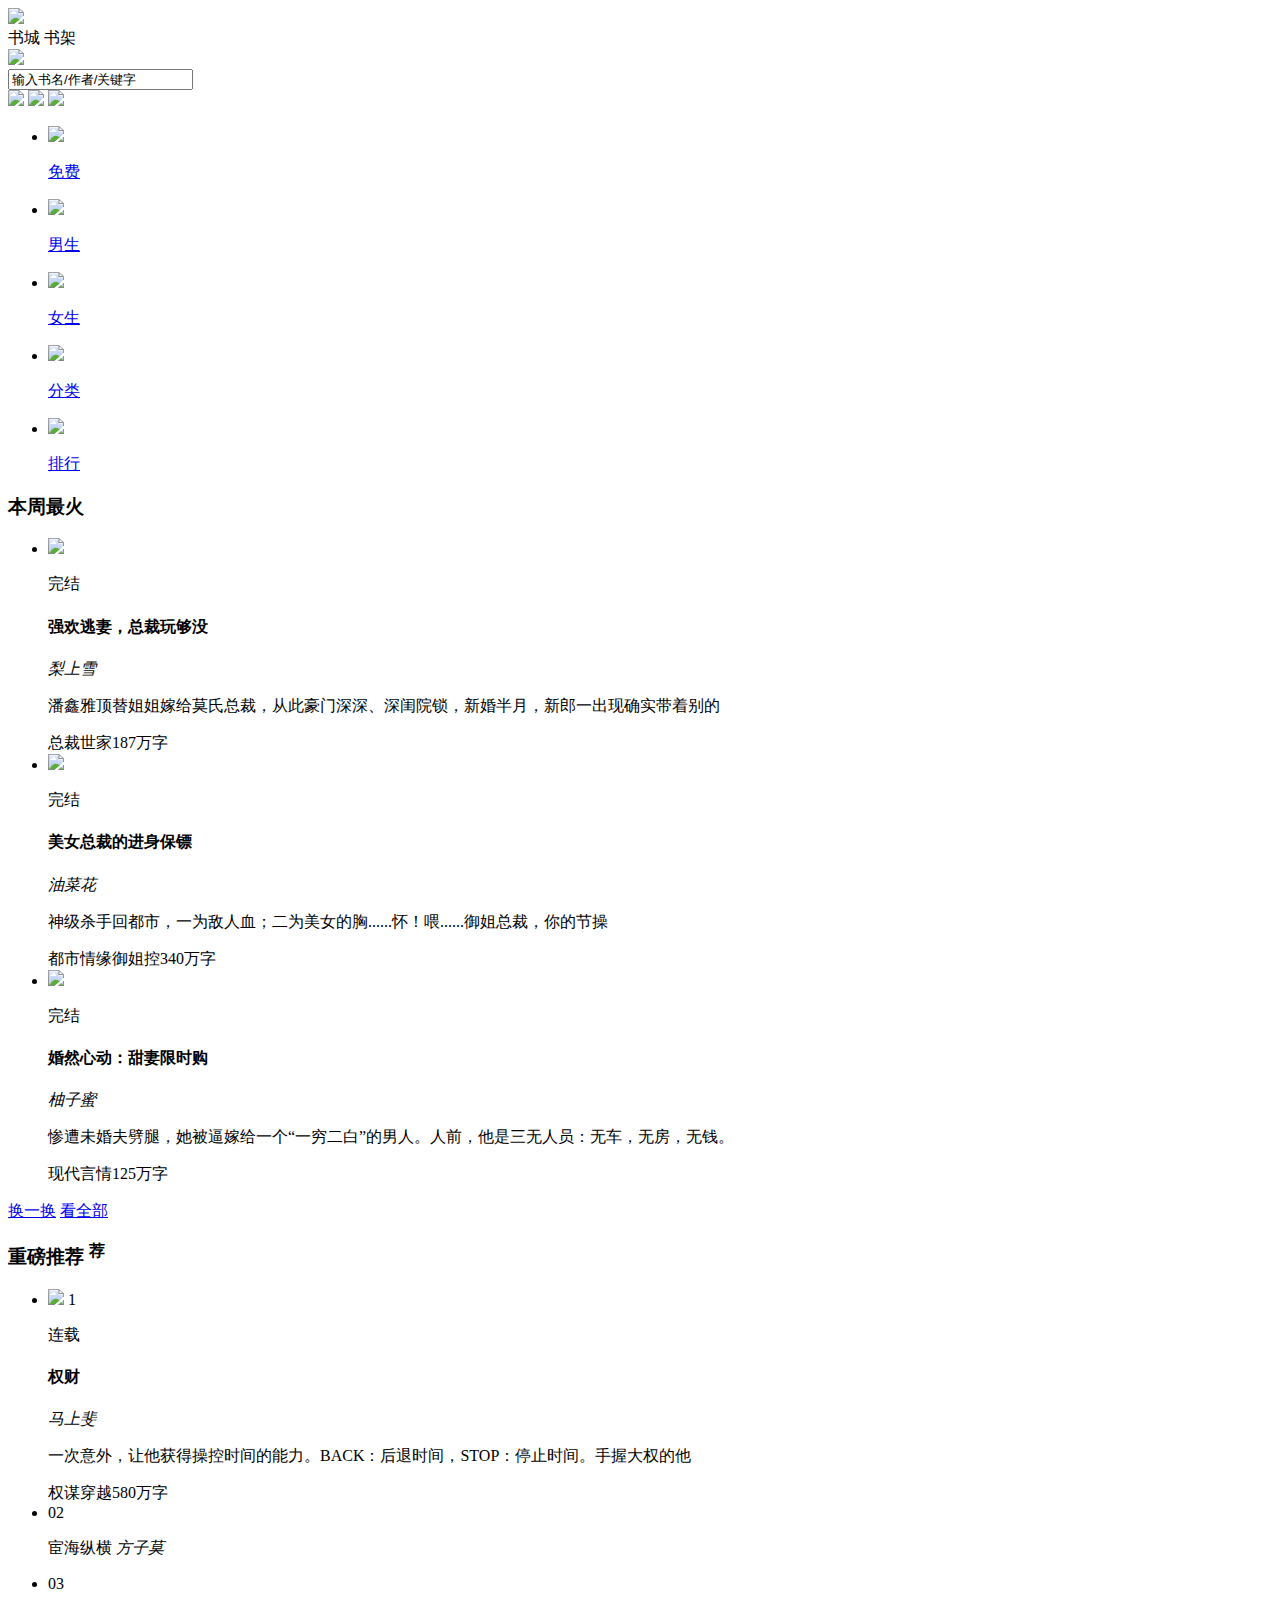
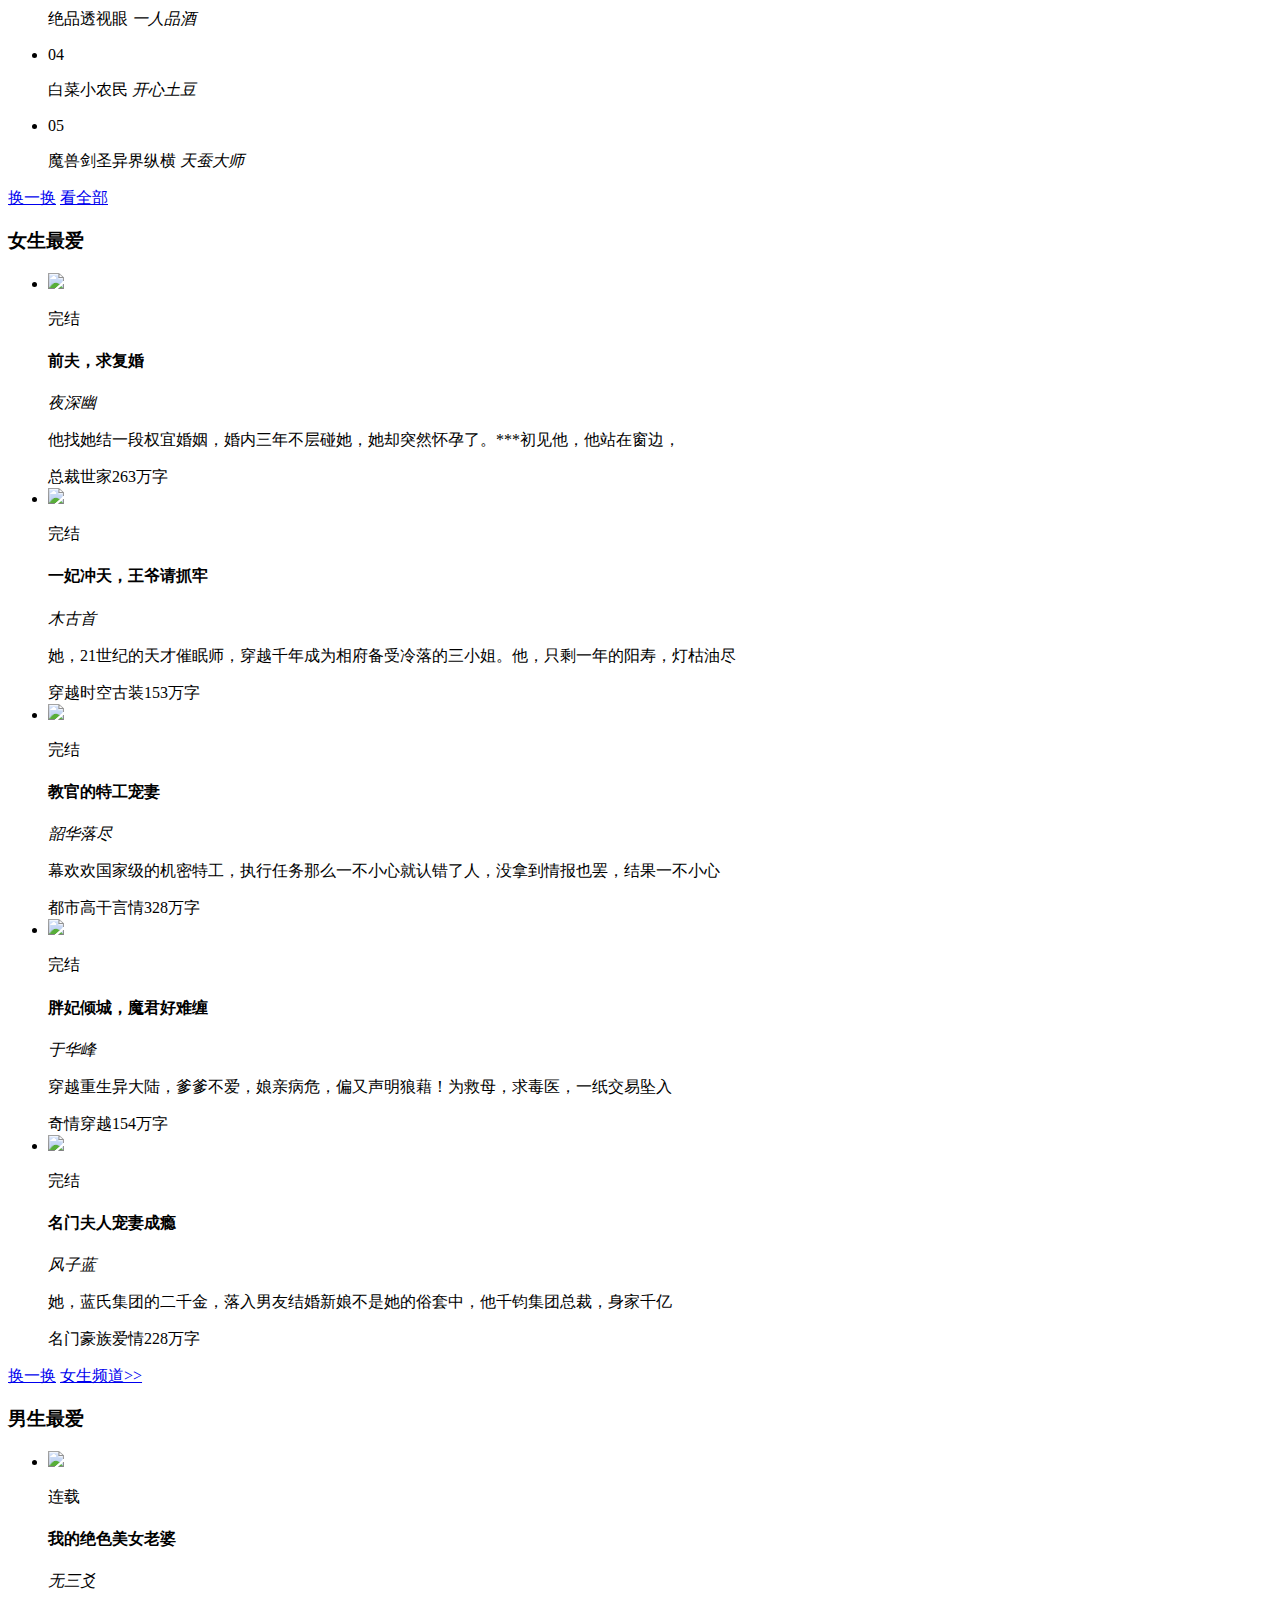
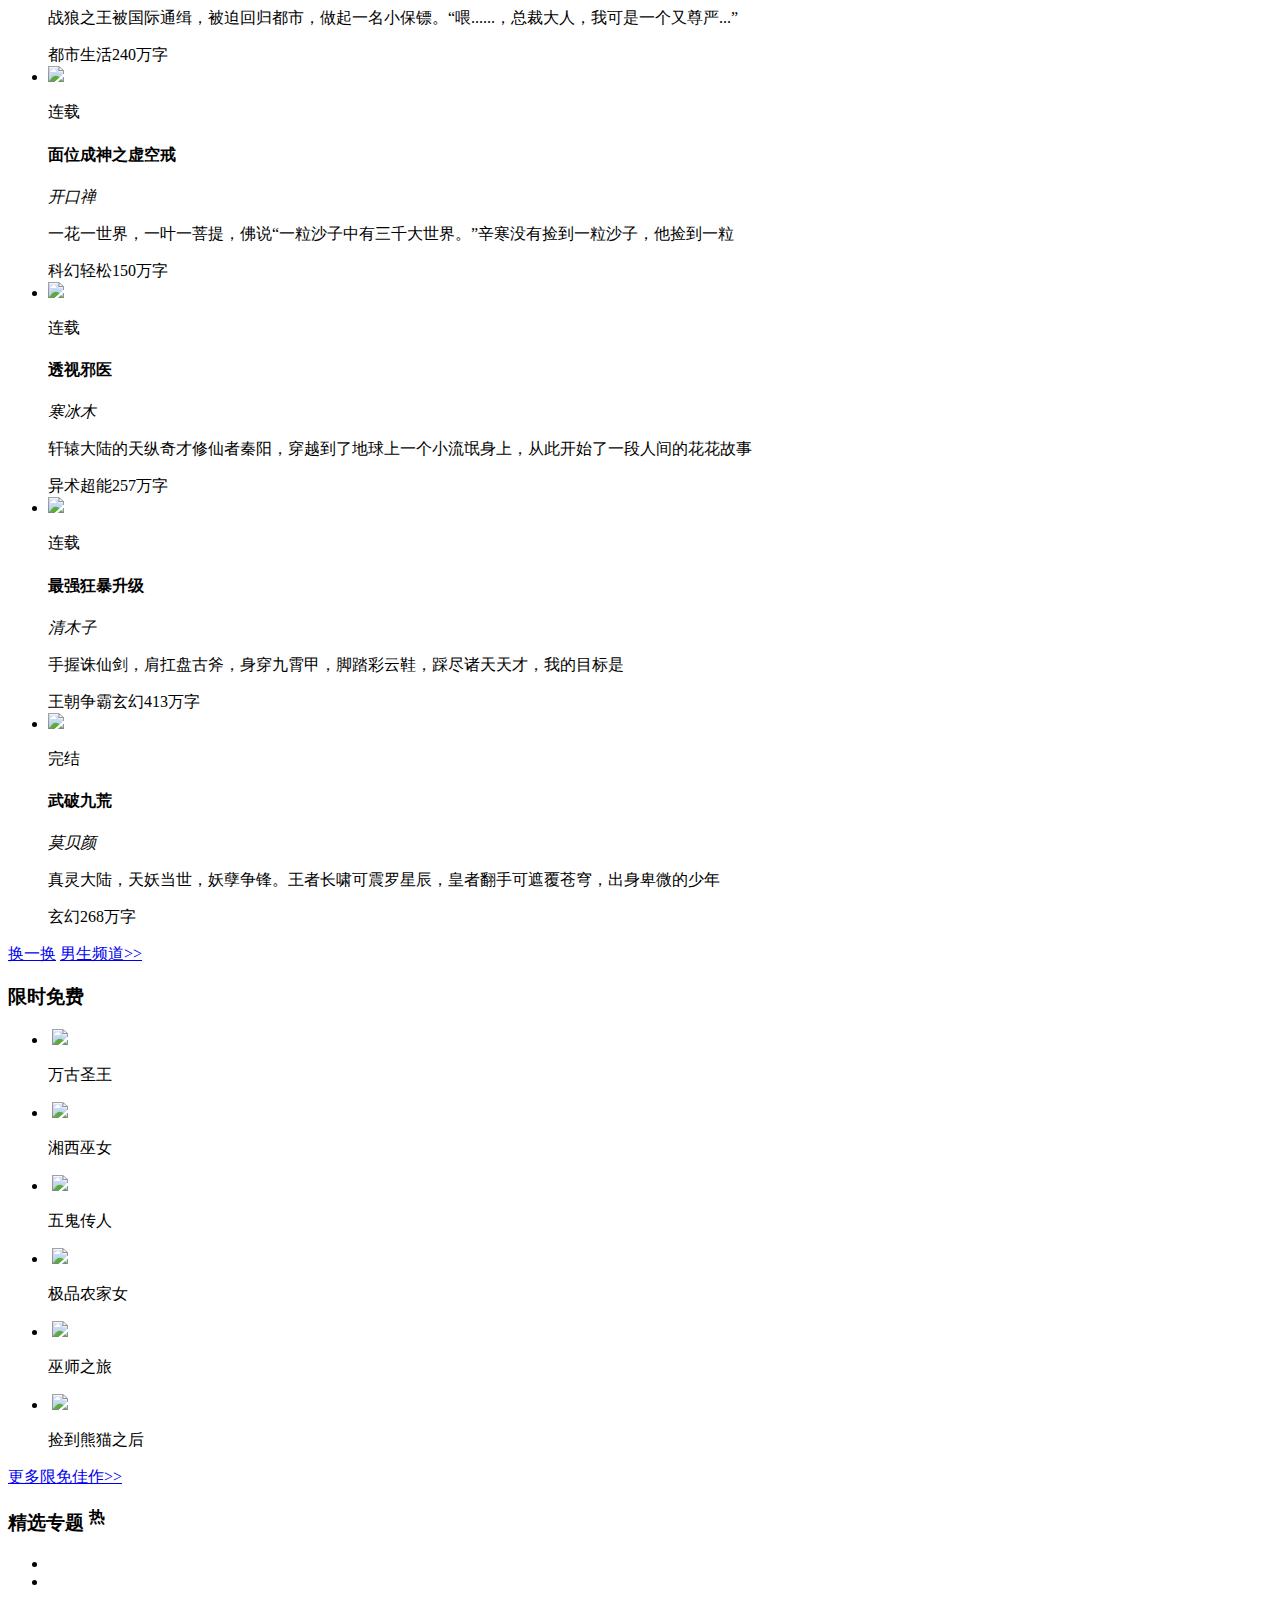
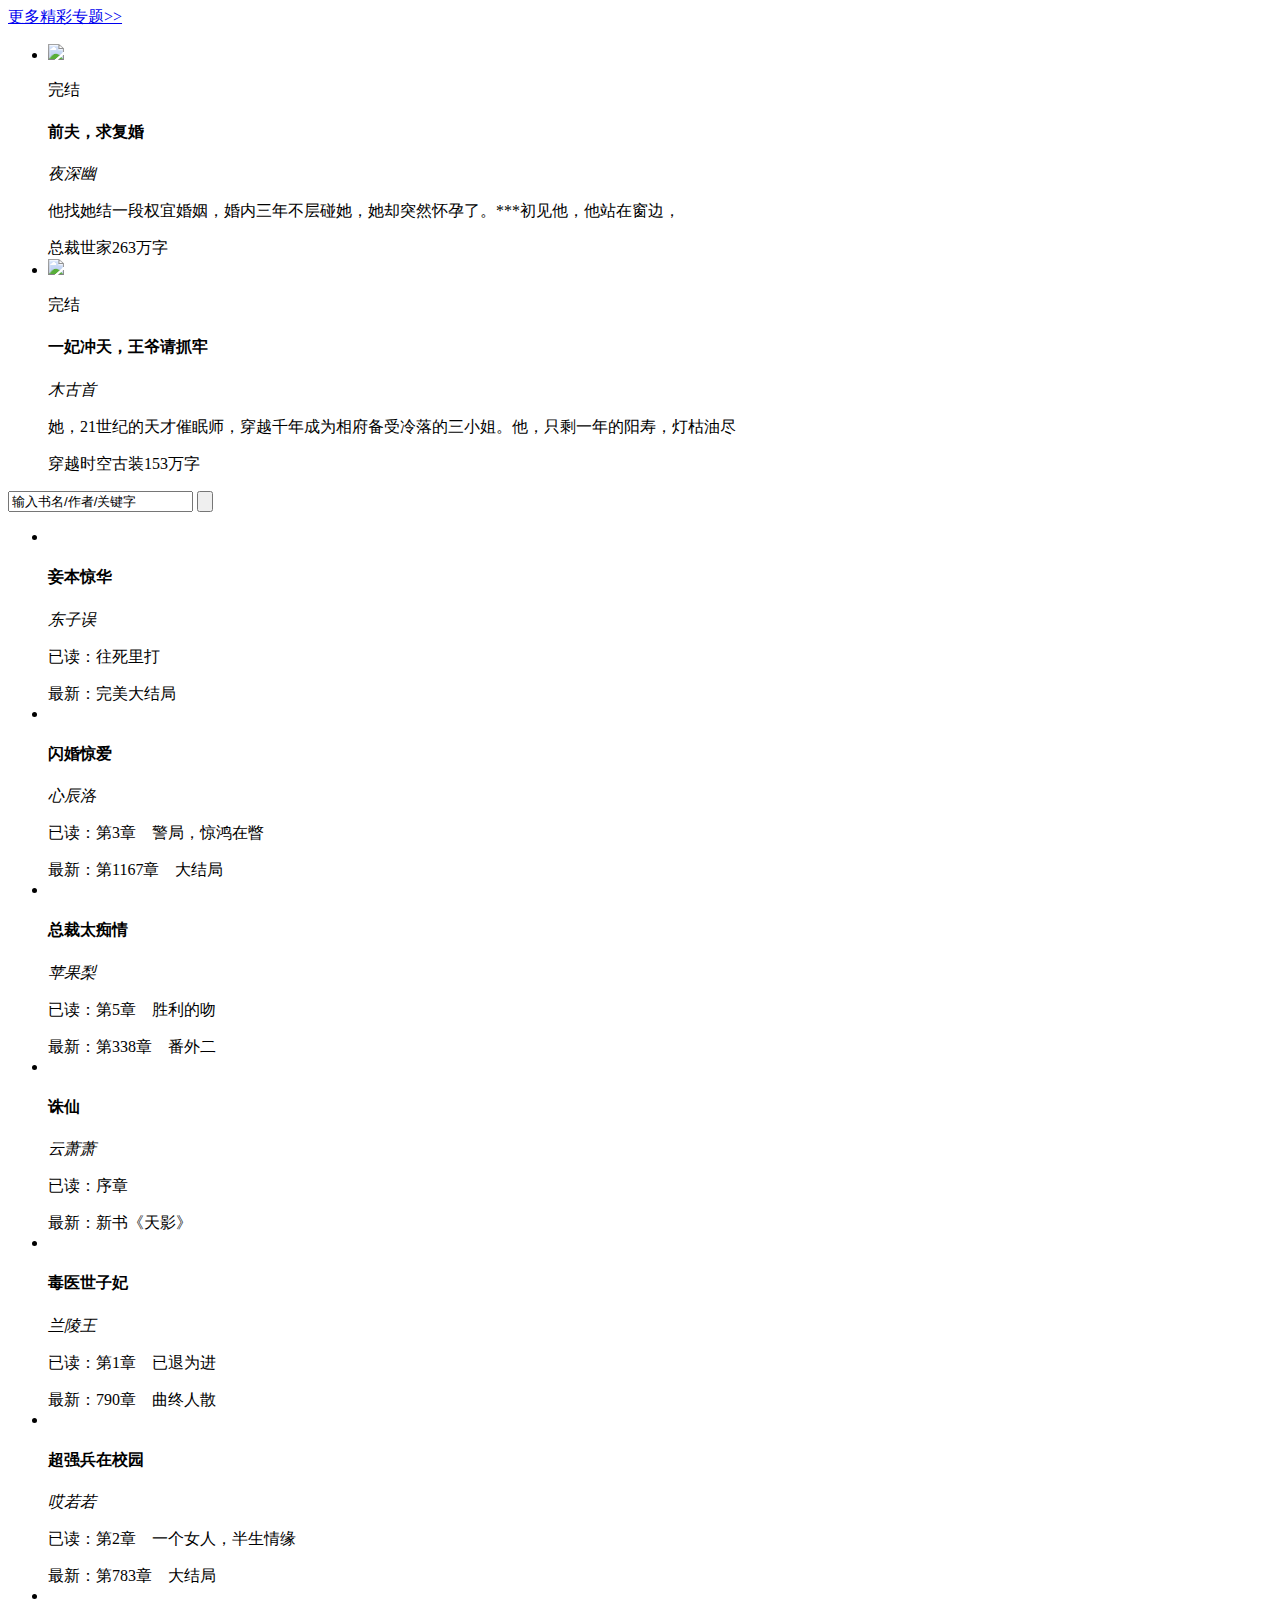
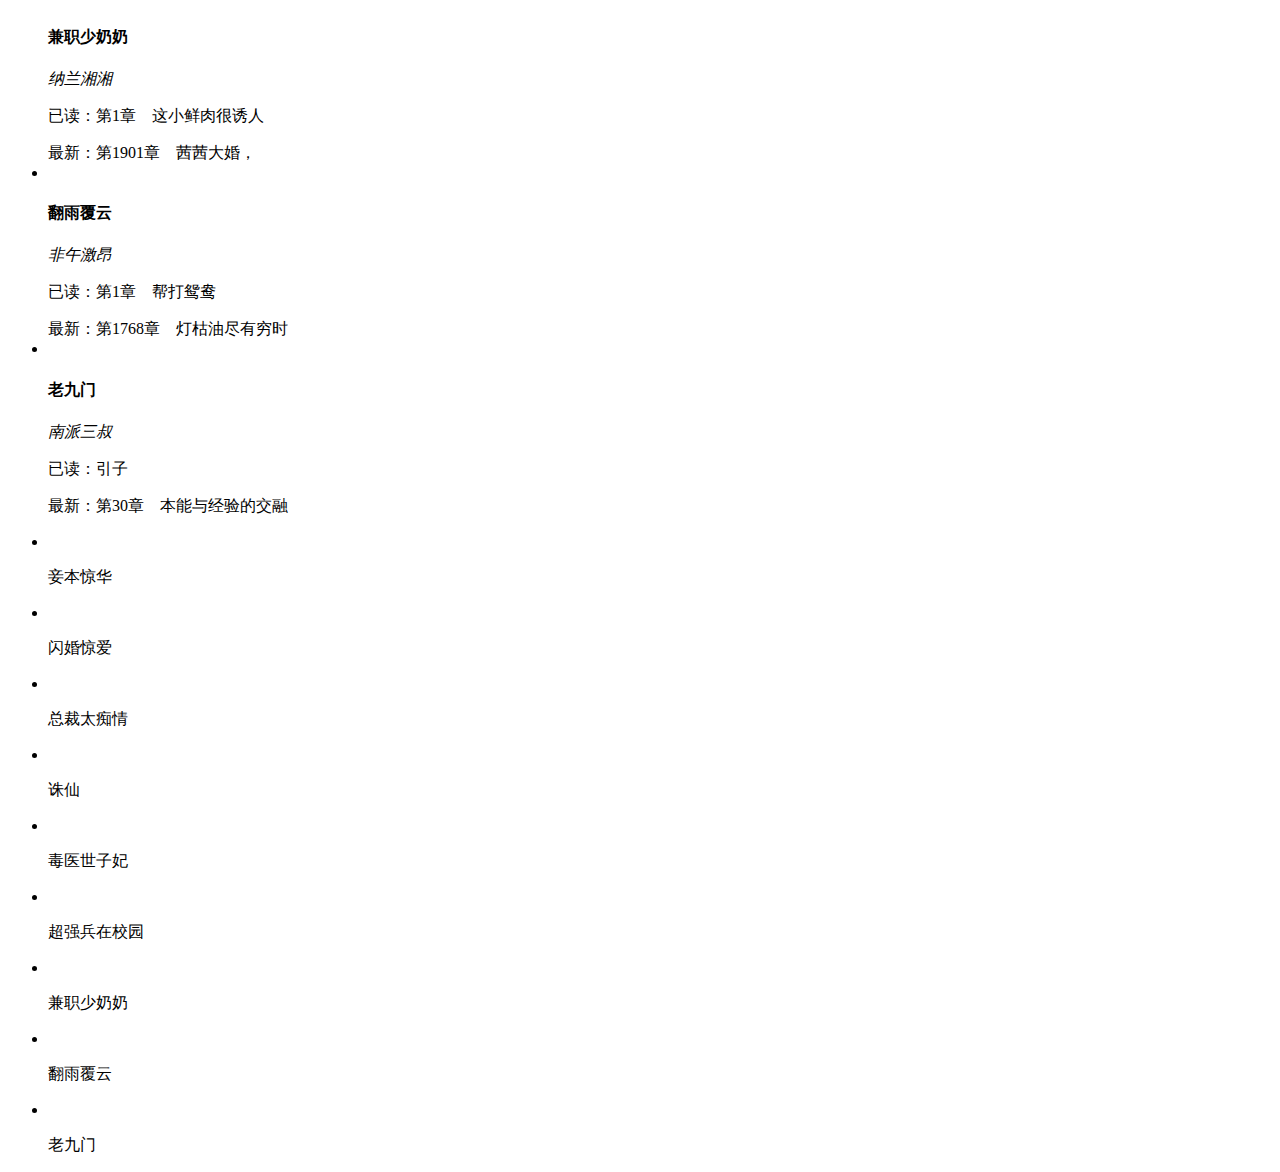
==== index.html @ 3637970f "Rename index to index.html" ====
<!DOCTYPE html>
<html>
<head>
    <meta charset="utf-8">
    <meta name="viewport" content="width=device-width,initial-scale=1,minimum-scale=1,maximum-scale=1,user-scalable=no" />
    <title>index</title>
    <link rel="stylesheet" type="text/css" href="css/mui.min.css" />
    <link rel="stylesheet" type="text/css" href="css/pulic.css" />
    <link rel="stylesheet" type="text/css" href="css/index.css"/>
    <script src="js/mui.min.js"></script>
    <script type="text/javascript"src="js/index.js" ></script>
    <script type="text/javascript" charset="utf-8">
      	mui.init();
    </script>
</head>
<body>
	<script>document.body.style.height=view().h+"px";</script>
	<div class="container">
		<div class="header clear">
			<div class="header-tags fl checkin">
				<span class="fl tf" ><img src="img/sign.png"/></span>
			</div>
			<div class="header-classify fl">
				<a class="active " id="bookcity">书城</a>
				<a id="bookshelf">书架</a>
			</div>
			<div class="header-tags fl user ">
				<span class="fr tr"><img src="img/user.png" /></span>
			</div>
		</div>
		<div class="content">
			<div class="content-bookcity" id="wrapBookCity">
						<section class="nav">
							<div class="nav-seach">
								<input type="search" value="输入书名/作者/关键字"/>
							</div>
							<div class="nav-banner">
								<div class="banner-paly">
									<a href="#"><img src="img/banner1.jpg"/></a>
									<a href="#"><img src="img/banner2.jpg"/></a>
									<a href="#"><img src="img/banner3.jpg"/></a>
								</div>
							</div>
							<ul class="nav-btns clear">
								<li><a href="free.html"><span><img src="img/free.png"/></span><p>免费</p></a></li>
								<li><a href="boys.html"><span><img src="img/boy.png"/></span><p>男生</p></a></li>
								<li><a href="girls.html"><span><img src="img/girl.png"/></span><p>女生</p></a></li>
								<li><a href="classify.html"><span><img src="img/classify.png"/></span><p>分类</p></a></li>
								<li><a href="ranking.html"><span><img src="img/ranking.png"/></span><p>排行</p></a></li>
							</ul>
						</section>
						<section class="hot">
							<h3 class="title">本周最火</h3>
							<ul class="main">
								<li class="part clear">
									<div class="img fl">
										<img src="img/1.jpg" />
										<p class="form">完结</p>
									</div>
									<div class="font fl">
										<h4 class="subtitle">强欢逃妻，总裁玩够没</h4>
										<em class="author">梨上雪</em>
										<p class="info">潘鑫雅顶替姐姐嫁给莫氏总裁，从此豪门深深、深闺院锁，新婚半月，新郎一出现确实带着别的</p>
										<span class="label">总裁世家</span><span class="label">187万字</span>
									</div>
								</li>
								<li class="part clear">
									<div class="img fl">
										<img src="img/2.jpg" />
										<p class="form">完结</p>
									</div>
									<div class="font fl">
										<h4 class="subtitle">美女总裁的进身保镖</h4>
										<em class="author">油菜花</em>
										<p class="info">神级杀手回都市，一为敌人血；二为美女的胸......怀！喂......御姐总裁，你的节操</p>
										<span class="label">都市情缘</span><span class="label">御姐控</span><span class="label">340万字</span>
									</div>
								</li>
								<li class="part clear">
									<div class="img fl">
										<img src="img/3.jpg" />
										<p class="form">完结</p>
									</div>
									<div class="font fl">
										<h4 class="subtitle">婚然心动：甜妻限时购</h4>
										<em class="author">柚子蜜</em>
										<p class="info">惨遭未婚夫劈腿，她被逼嫁给一个“一穷二白”的男人。人前，他是三无人员：无车，无房，无钱。</p>
										<span class="label">现代言情</span><span class="label">125万字</span>
									</div>
								</li>
							</ul>
							<div class="footer">
								<a class="footerbtn" href="#">换一换</a>
								<a class="footerbtn" href="#">看全部</a>
							</div>
						</section>
						<section class="recommend">
							<h3 class="title">重磅推荐
								<sup class="up">荐</sup>
							</h3>
							<ul class="main">
								<li class="part clear">
									<div class="img fl">
										<img src="img/4.jpg" />
										<span class="one">1</span>
										<p class="form">连载</p>
									</div>
									<div class="font fl">
										<h4 class="subtitle">权财</h4>
										<em class="author">马上斐</em>
										<p class="info">一次意外，让他获得操控时间的能力。BACK：后退时间，STOP：停止时间。手握大权的他</p>
										<span class="label">权谋</span><span class="label">穿越</span><span class="label">580万字</span>
									</div>
								</li>
								<li class="part list">
									<span class="number">02</span>
									<p class="name">宦海纵横
										<em class="writer">方子莫</em>
									</p>
								</li>
								<li class="part list">
									<span class="number">03</span>
									<p class="name">绝品透视眼
										<em class="writer">一人品酒</em>
									</p>
								</li>
								<li class="part list">
									<span class="number">04</span>
									<p class="name">白菜小农民
										<em class="writer">开心土豆</em>
									</p>
								</li>
								<li class="part list">
									<span class="number">05</span>
									<p class="name">魔兽剑圣异界纵横
										<em class="writer">天蚕大师</em>
									</p>
								</li>
							</ul>
							<div class="footer">
								<a class="footerbtn" href="#">换一换</a>
								<a class="footerbtn" href="#">看全部</a>
							</div>
						</section>
						<section class="girls">
							<h3 class="title">女生最爱</h3>
							<ul class="main">
								<li class="part clear">
									<div class="img fl">
										<img class="pic" src="img/5.jpg" />
										<p class="form">完结</p>
									</div>
									<div class="font fl">
										<h4 class="subtitle">前夫，求复婚</h4>
										<em class="author">夜深幽</em>
										<p class="info">他找她结一段权宜婚姻，婚内三年不层碰她，她却突然怀孕了。***初见他，他站在窗边，</p>
										<span class="label">总裁世家</span><span class="label">263万字</span>
									</div>
								</li>
								<li class="part clear">
									<div class="img fl">
										<img class="pic" src="img/6.jpg" />
										<p class="form">完结</p>
									</div>
									<div class="font fl">
										<h4 class="subtitle">一妃冲天，王爷请抓牢</h4>
										<em class="author">木古首</em>
										<p class="info">她，21世纪的天才催眠师，穿越千年成为相府备受冷落的三小姐。他，只剩一年的阳寿，灯枯油尽</p>
										<span class="label">穿越时空</span><span class="label">古装</span><span class="label">153万字</span>
									</div>
								</li>
								<li class="part clear">
									<div class="img fl">
										<img class="pic" src="img/7.jpg" />
										<p class="form">完结</p>
									</div>
									<div class="font fl">
										<h4 class="subtitle">教官的特工宠妻</h4>
										<em class="author">韶华落尽</em>
										<p class="info">幕欢欢国家级的机密特工，执行任务那么一不小心就认错了人，没拿到情报也罢，结果一不小心</p>
										<span class="label">都市高干</span><span class="label">言情</span><span class="label">328万字</span>
									</div>
								</li>
								<li class="part clear">
									<div class="img fl">
										<img class="pic" src="img/8.jpg" />
										<p class="form">完结</p>
									</div>
									<div class="font fl">
										<h4 class="subtitle">胖妃倾城，魔君好难缠</h4>
										<em class="author">于华峰</em>
										<p class="info">穿越重生异大陆，爹爹不爱，娘亲病危，偏又声明狼藉！为救母，求毒医，一纸交易坠入</p>
										<span class="label">奇情穿越</span><span class="label">154万字</span>
									</div>
								</li>
								<li class="part clear">
									<div class="img fl">
										<img class="pic" src="img/9.jpg" />
										<p class="form">完结</p>
									</div>
									<div class="font fl">
										<h4 class="subtitle">名门夫人宠妻成瘾</h4>
										<em class="author">风子蓝</em>
										<p class="info">她，蓝氏集团的二千金，落入男友结婚新娘不是她的俗套中，他千钧集团总裁，身家千亿</p>
										<span class="label">名门豪族</span><span class="label">爱情</span><span class="label">228万字</span>
									</div>
								</li>
							</ul>
							<div class="footer">
								<a class="footerbtn" href="#">换一换</a>
								<a class="footerbtn" href="#">女生频道>></a>
							</div>
						</section>
						<section class="boys">
							<h3 class="title">男生最爱</h3>
							<ul class="main">
								<li class="part clear">
									<div class="img fl">
										<img class="pic" src="img/10.jpg" />
										<p class="form">连载</p>
									</div>
									<div class="font fl">
										<h4 class="subtitle">我的绝色美女老婆</h4>
										<em class="author">无三爻</em>
										<p class="info">战狼之王被国际通缉，被迫回归都市，做起一名小保镖。“喂......，总裁大人，我可是一个又尊严...”</p>
										<span class="label">都市生活</span><span class="label">240万字</span>
									</div>
								</li>
								<li class="part clear">
									<div class="img fl">
										<img class="pic" src="img/11.jpg" />
										<p class="form">连载</p>
									</div>
									<div class="font fl">
										<h4 class="subtitle">面位成神之虚空戒</h4>
										<em class="author">开口禅</em>
										<p class="info">一花一世界，一叶一菩提，佛说“一粒沙子中有三千大世界。”辛寒没有捡到一粒沙子，他捡到一粒</p>
										<span class="label">科幻</span><span class="label">轻松</span><span class="label">150万字</span>
									</div>
								</li>
								<li class="part clear">
									<div class="img fl">
										<img class="pic" src="img/12.jpg" />
										<p class="form">连载</p>
									</div>
									<div class="font fl">
										<h4 class="subtitle">透视邪医</h4>
										<em class="author">寒冰木</em>
										<p class="info">轩辕大陆的天纵奇才修仙者秦阳，穿越到了地球上一个小流氓身上，从此开始了一段人间的花花故事</p>
										<span class="label">异术超能</span><span class="label">257万字</span>
									</div>
								</li>
								<li class="part clear">
									<div class="img fl">
										<img class="pic" src="img/13.jpg" />
										<p class="form">连载</p>
									</div>
									<div class="font fl">
										<h4 class="subtitle">最强狂暴升级</h4>
										<em class="author">清木子</em>
										<p class="info">手握诛仙剑，肩扛盘古斧，身穿九霄甲，脚踏彩云鞋，踩尽诸天天才，我的目标是</p>
										<span class="label">王朝争霸</span><span class="label">玄幻</span><span class="label">413万字</span>
									</div>
								</li>
								<li class="part clear">
									<div class="img fl">
										<img class="pic" src="img/14.jpg" />
										<p class="form">完结</p>
									</div>
									<div class="font fl">
										<h4 class="subtitle">武破九荒</h4>
										<em class="author">莫贝颜</em>
										<p class="info">真灵大陆，天妖当世，妖孽争锋。王者长啸可震罗星辰，皇者翻手可遮覆苍穹，出身卑微的少年</p>
										<span class="label">玄幻</span><span class="label">268万字</span>
									</div>
								</li>
							</ul>
							<div class="footer">
								<a class="footerbtn" href="#">换一换</a>
								<a class="footerbtn" href="#">男生频道>></a>
							</div>
						</section>
						<section class="free">
							<h3 class="title borderleft">限时免费</h3>
							<ul class="main padding clear">
								<li class="show">
									<span class="freepic">
										<img class="freeimg" src="img/15.jpg" alt="" />
										<img class="freeicon" src="img/freetime.png" />
									</span>
									<p class="freefont">万古圣王</p>
								</li>
								<li class="show">
									<span class="freepic">
										<img class="freeimg" src="img/16.jpg"  alt="" />
										<img class="freeicon" src="img/freetime.png" />
									</span>
									<p class="freefont">湘西巫女</p>
								</li>
								<li class="show">
									<span class="freepic">
										<img class="freeimg" src="img/17.jpg"  alt="" />
										<img class="freeicon" src="img/freetime.png" />
									</span>
									<p class="freefont">五鬼传人</p>
								</li>
								<li class="show">
									<span class="freepic">
										<img class="freeimg" src="img/18.jpg"  alt="" />
										<img class="freeicon" src="img/freetime.png" />
									</span>
									<p class="freefont">极品农家女</p>
								</li>
								<li class="show">
									<span class="freepic">
										<img class="freeimg" src="img/19.jpg"  alt="" />
										<img class="freeicon" src="img/freetime.png" />
									</span>
									<p class="freefont">巫师之旅</p>
								</li>
								<li class="show">
									<span class="freepic">
										<img class="freeimg" src="img/20.jpg"  alt="" />
										<img class="freeicon" src="img/freetime.png" />
									</span>
									<p class="freefont">捡到熊猫之后</p>
								</li>
							</ul>
							<div class="footer">
								<a href="#">更多限免佳作>></a>
							</div>
						</section>
						<section class="subject">
							<h3 class="title">精选专题
								<sup class="up">热</sup>
							</h3>
							<ul class="main padding clear">
								<li class="subshow fl">
									<span class="subpic">
										<img class="subimg" src="img/21.jpg" alt="" />
									</span>
								</li>
								<li class="subshow fr">
									<span class="subpic">
										<img class="subimg" src="img/22.jpg"  alt="" />
									</span>
								</li>
							</ul>
							<div class="footer">
								<a href="#">更多精彩专题>></a>
							</div>
						</section>
						<section class="loading">
							<ul class="main">
								<li class="part clear">
									<div class="img fl">
										<img class="pic" src="img/5.jpg" />
										<p class="form">完结</p>
									</div>
									<div class="font fl">
										<h4 class="subtitle">前夫，求复婚</h4>
										<em class="author">夜深幽</em>
										<p class="info">他找她结一段权宜婚姻，婚内三年不层碰她，她却突然怀孕了。***初见他，他站在窗边，</p>
										<span class="label">总裁世家</span><span class="label">263万字</span>
									</div>
								</li>
								<li class="part clear">
									<div class="img fl">
										<img class="pic" src="img/6.jpg" />
										<p class="form">完结</p>
									</div>
									<div class="font fl">
										<h4 class="subtitle">一妃冲天，王爷请抓牢</h4>
										<em class="author">木古首</em>
										<p class="info">她，21世纪的天才催眠师，穿越千年成为相府备受冷落的三小姐。他，只剩一年的阳寿，灯枯油尽</p>
										<span class="label">穿越时空</span><span class="label">古装</span><span class="label">153万字</span>
									</div>
								</li>
							</ul>
						</section>
			    </div>
		    <div class="content-bookshelf" id="wrapBookShelf">
			    	<div class="bookshelf-search clear">
						<input class="shelf-search fl" type="search" value="输入书名/作者/关键字"/>
			    		<input class="shelf-submit fr" type="submit" value="" id="submit"/>
			    	</div>
			    	<ul class="bookshelf-show" id="shelfshow">
			    		<li class="shelfshow clear">
		    				<div class="showimg fl" href="#">
		    					<img src="img/b1.jpg" alt="" />
		    				</div >
		    				<div class="showinfo fl">
		    					<h4 class="showname">妾本惊华</h4>
		    					<em class="showwriter">东子误</em>
		    					<p class="showread">已读：往死里打</p>
		    					<span class="showchapter"> 最新：完美大结局 </span>
		    				</div>
			    		</li>
			    		<li class="shelfshow clear">
		    				<div class="showimg fl" href="#">
		    					<img src="img/b2.jpg" alt="" />
		    				</div >
		    				<div class="showinfo fl">
		    					<h4 class="showname">闪婚惊爱</h4>
		    					<em class="showwriter">心辰洛</em>
		    					<p class="showread">已读：第3章　警局，惊鸿在瞥</p>
		    					<span class="showchapter"> 最新：第1167章　大结局 </span>
		    				</div>
			    		</li>
			    		<li class="shelfshow clear">
		    				<div class="showimg fl" href="#">
		    					<img src="img/b3.jpg" alt="" />
		    				</div >
		    				<div class="showinfo fl">
		    					<h4 class="showname">总裁太痴情</h4>
		    					<em class="showwriter">苹果梨</em>
		    					<p class="showread">已读：第5章　胜利的吻</p>
		    					<span class="showchapter"> 最新：第338章　番外二 </span>
		    				</div>
			    		</li>
			    		<li class="shelfshow clear">
		    				<div class="showimg fl" href="#">
		    					<img src="img/b4.jpg" alt="" />
		    				</div >
		    				<div class="showinfo fl">
		    					<h4 class="showname">诛仙</h4>
		    					<em class="showwriter">云萧萧</em>
		    					<p class="showread">已读：序章</p>
		    					<span class="bookchapter"> 最新：新书《天影》</span>
		    				</div>
			    		</li>
			    		<li class="shelfshow clear">
		    				<div class="showimg fl" href="#">
		    					<img src="img/b5.jpg" alt="" />
		    				</div >
		    				<div class="showinfo fl">
		    					<h4 class="showname">毒医世子妃</h4>
		    					<em class="showwriter">兰陵王</em>
		    					<p class="showread">已读：第1章　已退为进</p>
		    					<span class="showchapter"> 最新：790章　曲终人散 </span>
		    				</div>
			    		</li>
			    		<li class="shelfshow clear">
		    				<div class="showimg fl" href="#">
		    					<img src="img/b6.jpg" alt="" />
		    				</div >
		    				<div class="showinfo fl">
		    					<h4 class="showname">超强兵在校园</h4>
		    					<em class="showwriter">哎若若</em>
		    					<p class="showread">已读：第2章　一个女人，半生情缘</p>
		    					<span class="showchapter"> 最新：第783章　大结局 </span>
		    				</div>
			    		</li>
			    		<li class="shelfshow clear">
		    				<div class="showimg fl" href="#">
		    					<img src="img/b7.jpg" alt="" />
		    				</div >
		    				<div class="showinfo fl">
		    					<h4 class="showname">兼职少奶奶</h4>
		    					<em class="showwriter">纳兰湘湘</em>
		    					<p class="showread">已读：第1章　这小鲜肉很诱人</p>
		    					<span class="showchapter"> 最新：第1901章　茜茜大婚，</span>
		    				</div>
			    		</li>
			    		<li class="shelfshow clear">
		    				<div class="showimg fl" href="#">
		    					<img src="img/b8.jpg" alt="" />
		    				</div >
		    				<div class="showinfo fl">
		    					<h4 class="showname">翻雨覆云</h4>
		    					<em class="showwriter">非午激昂</em>
		    					<p class="showread">已读：第1章　帮打鸳鸯</p>
		    					<span class="showchapter"> 最新：第1768章　灯枯油尽有穷时 </span>
		    				</div>
			    		</li>
			    		<li class="shelfshow clear">
		    				<div class="showimg fl" href="#">
		    					<img src="img/b9.jpg" alt="" />
		    				</div >
		    				<div class="showinfo fl">
		    					<h4 class="showname">老九门</h4>
		    					<em class="showwriter">南派三叔</em>
		    					<p class="showread">已读：引子</p>
		    					<span class="showchapter"> 最新：第30章　本能与经验的交融 </span>
		    				</div>
			    		</li>
			    	</ul>
			    	<ul class="bookshelf-list" id="shelflist">
			    		<div class="shelflist-warp clear ">
			    			<li class="sheftlistshow">
				    			<div class="listshow ">
			    					<span class="listpic"><img src="img/b4.jpg" alt="" /></span>
			    					<p class="listfont">妾本惊华</p>
				    			</div>
				    		</li>
				    		<li class="sheftlistshow">
				    			<div class="listshow  ">
				    				<span class="listpic"><img src="img/b2.jpg" alt="" /></span>
		    						<p class="listfont">闪婚惊爱</p>
		    					</div>
		    				</li>
				    		<li class="sheftlistshow">
				    			<div class="listshow ">
				    				<span class="listpic "><img src="img/b3.jpg" alt="" /></span>
		    						<p class="listfont">总裁太痴情</p>
		    					</div>
				    		</li>
				    		<li class="sheftlistshow">
				    			<div class="listshow ">
				    				<span class="listpic"><img src="img/b4.jpg" alt="" /></span>
		    						<p class="listfont">诛仙</p>
		    					</div>
				    		</li>
				    		<li class="sheftlistshow">
				    			<div class="listshow ">
				    				<span class="listpic"><img src="img/b5.jpg" alt="" /></span>
		    						<p class="listfont">毒医世子妃</p>
		    					</div>
			    			</li>
				    		<li class="sheftlistshow">
				    			<div class="listshow ">
				    				<span class="listpic"><img src="img/b6.jpg" alt="" /></span>
		    						<p class="listfont">超强兵在校园</p>
		    					</div>
				    		</li>
				    		<li class="sheftlistshow">
				    			<div class="listshow ">
				    				<span class="listpic"><img src="img/b7.jpg" alt="" /></span>
		    						<p class="listfont">兼职少奶奶</p>
		    					</div>
				    		</li>
				    		<li class="sheftlistshow">
				    			<div class="listshow ">
				    				<span class="listpic"><img src="img/b8.jpg" alt="" /></span>
		    						<p class="listfont">翻雨覆云</p>
		    					</div>
				    		</li>
				    		<li class="sheftlistshow">
				    			<div class="listshow ">
				    				<span class="listpic"><img src="img/b9.jpg" alt="" /></span>
		    						<p class="listfont">老九门</p>
		    					</div>
				    		</li>
			    		</div>
			    	</ul>
			    </div>
			<div class="content-picture">
	    	</div>
		</div>
	</div>
</body>
<script type="text/javascript">

	//焦点图
	var bannerPaly = document.getElementsByClassName('banner-paly')[0];
	var bannerLeft = bannerPaly.offsetLeft;
	var n = 0;
	setInterval(function(){
		bannerPaly.style.left = n*100+'%';
		n--;
		if(n == -3){
			n = 0;
		}
	},2000);
	
	//书城书架切换
	var bookCity = document.getElementById('bookcity');
	var bookShelf = document.getElementById('bookshelf');
	var wrapBookCity = document.getElementById('wrapBookCity');
	var wrapBookShelf = document.getElementById('wrapBookShelf');
	
	bookShelf.onclick = function(){
		wrapBookCity.style.display = 'none';
		wrapBookShelf.style.display = 'block';
		bookCity.className = '';
		bookShelf.className = 'active';
	}
	
	bookCity.onclick = function(){
		wrapBookShelf.style.display = 'none';
		wrapBookCity.style.display = 'block';
		bookShelf.className = '';
		bookCity.className = 'active';
	}
	
	//书架列表形式切换
	var oSubmit = document.getElementById('submit');
	var shelfShow = document.getElementById('shelfshow');
	var shelfList = document.getElementById('shelflist');
	var onOff = true;
	oSubmit.onclick = function(){
		if(onOff){
			oSubmit.style.backgroundImage = "url(img/icon3.png)";
			shelfShow.style.display = 'none';
			shelfList.style.display = 'block';
		}else{
			oSubmit.style.backgroundImage = "url(img/icon1.png)";
			shelfList.style.display = 'none';
			shelfShow.style.display = 'block';
		}
		onOff = !onOff;
	}
</script>
</html>
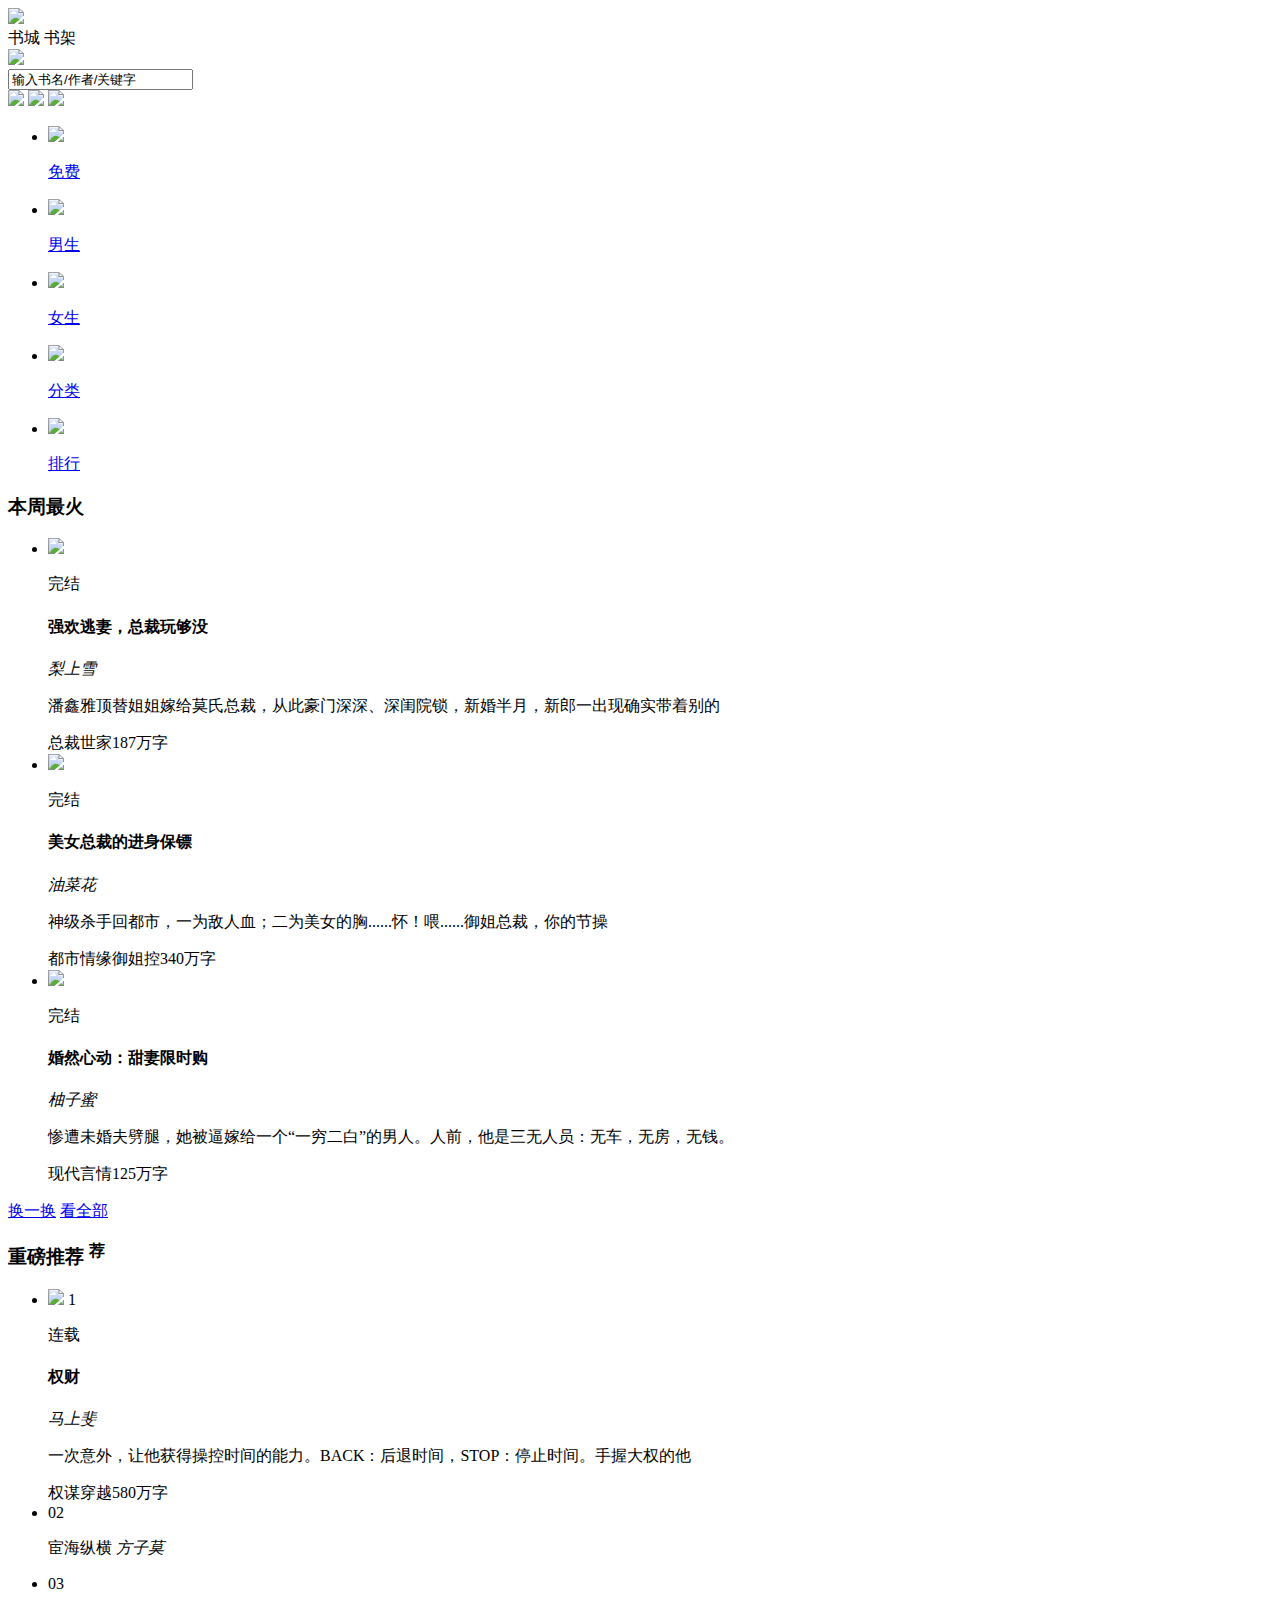
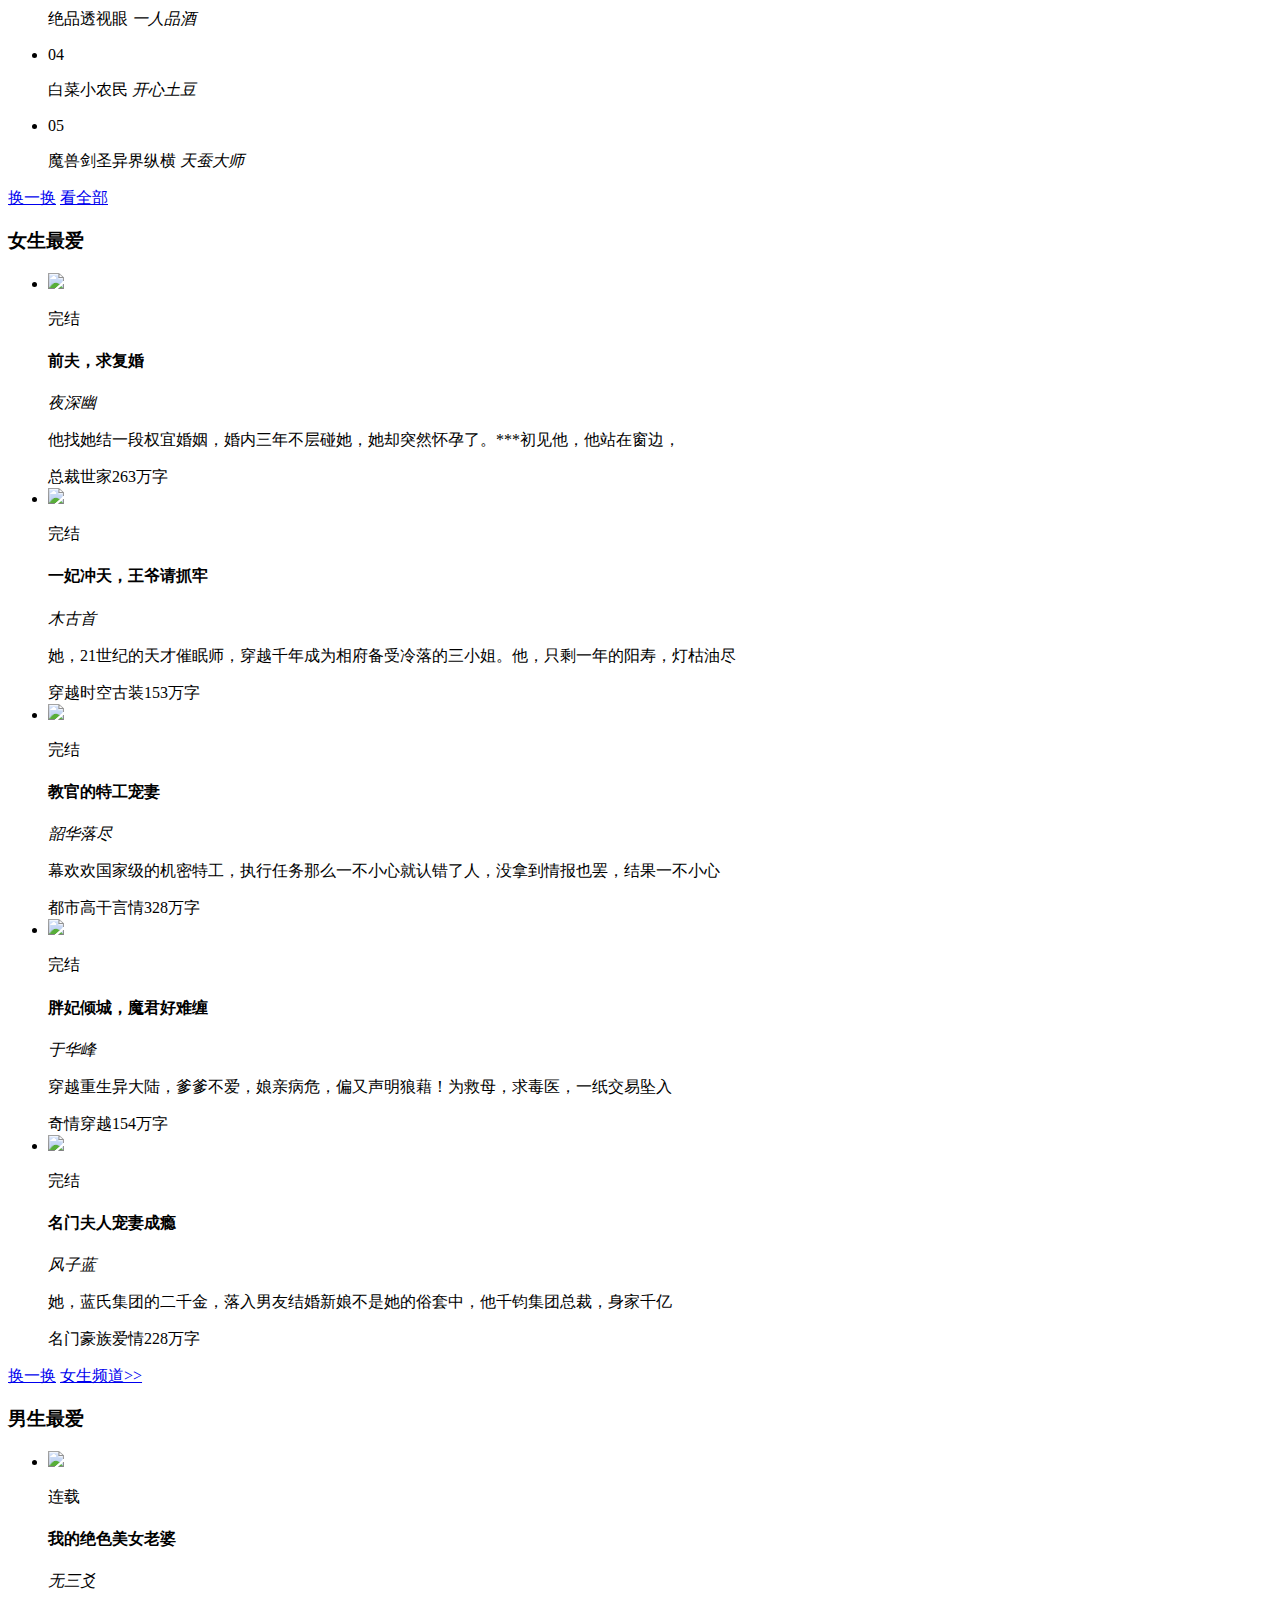
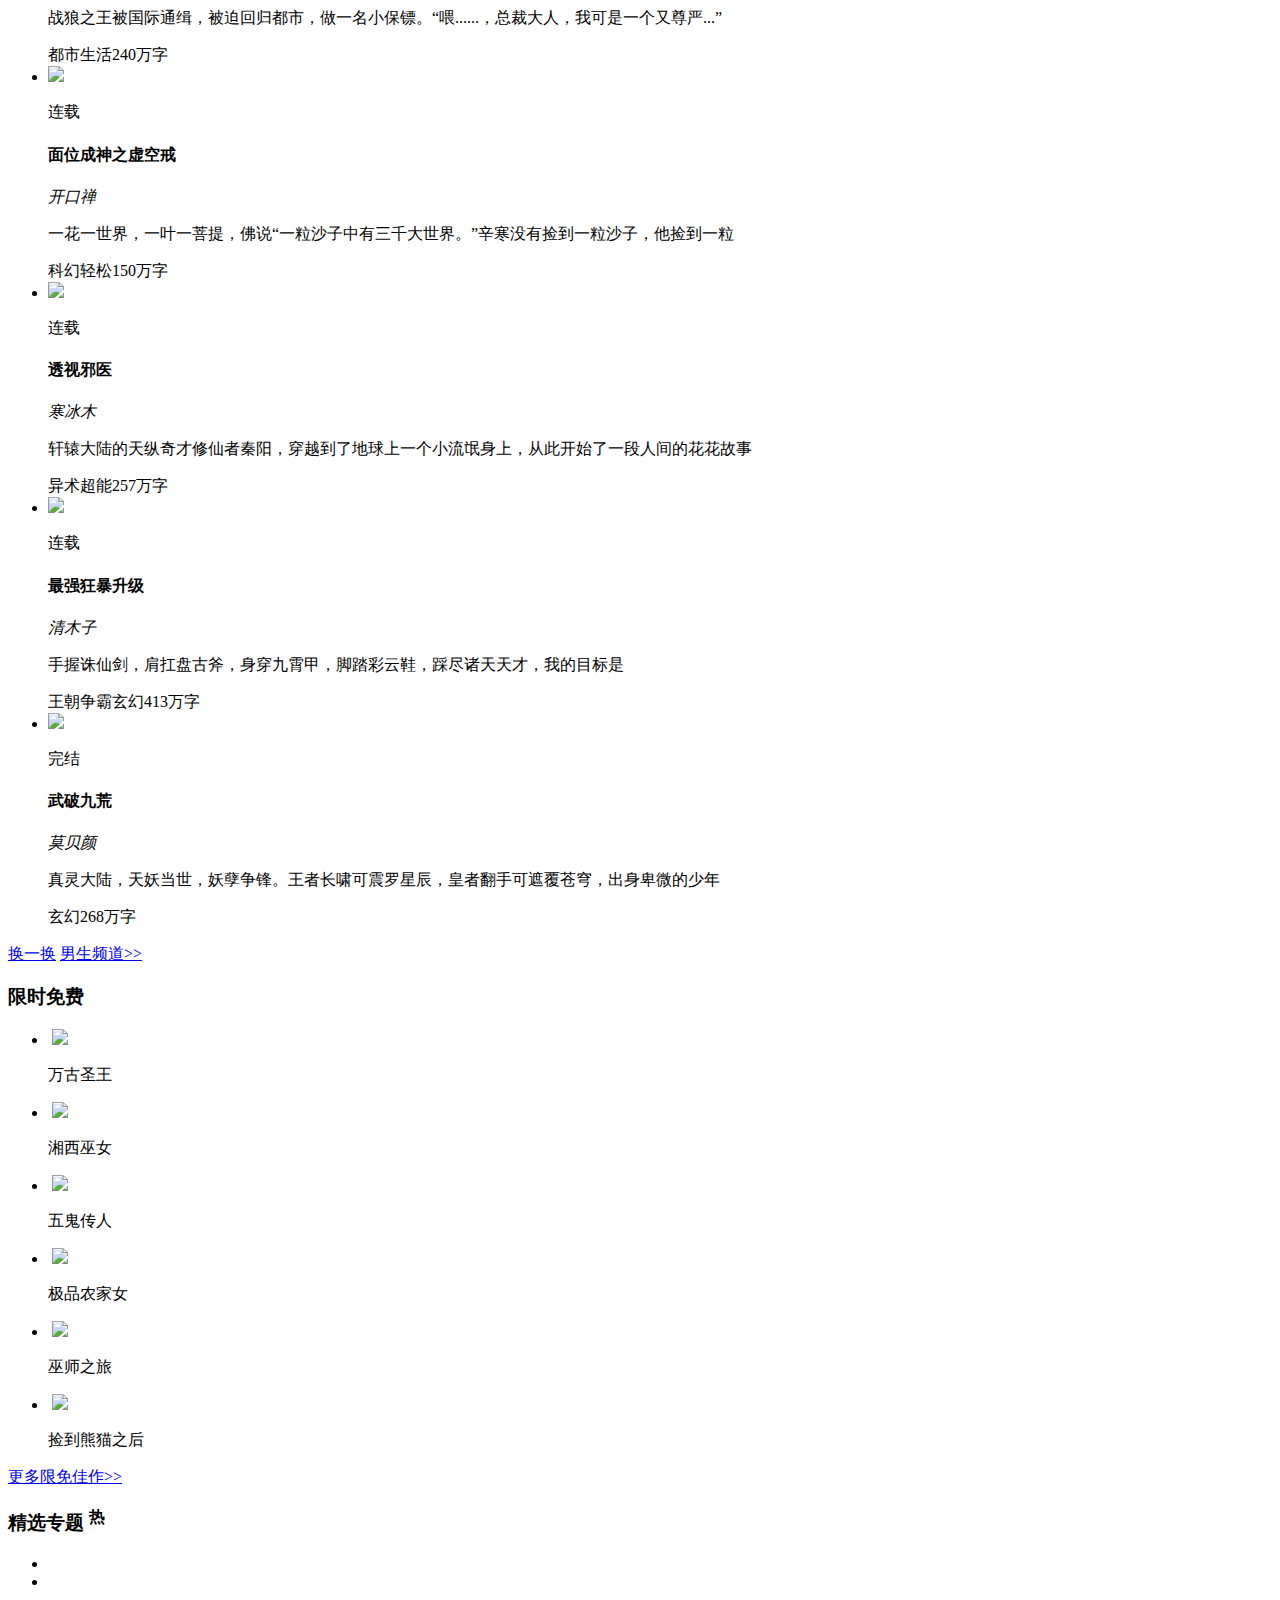
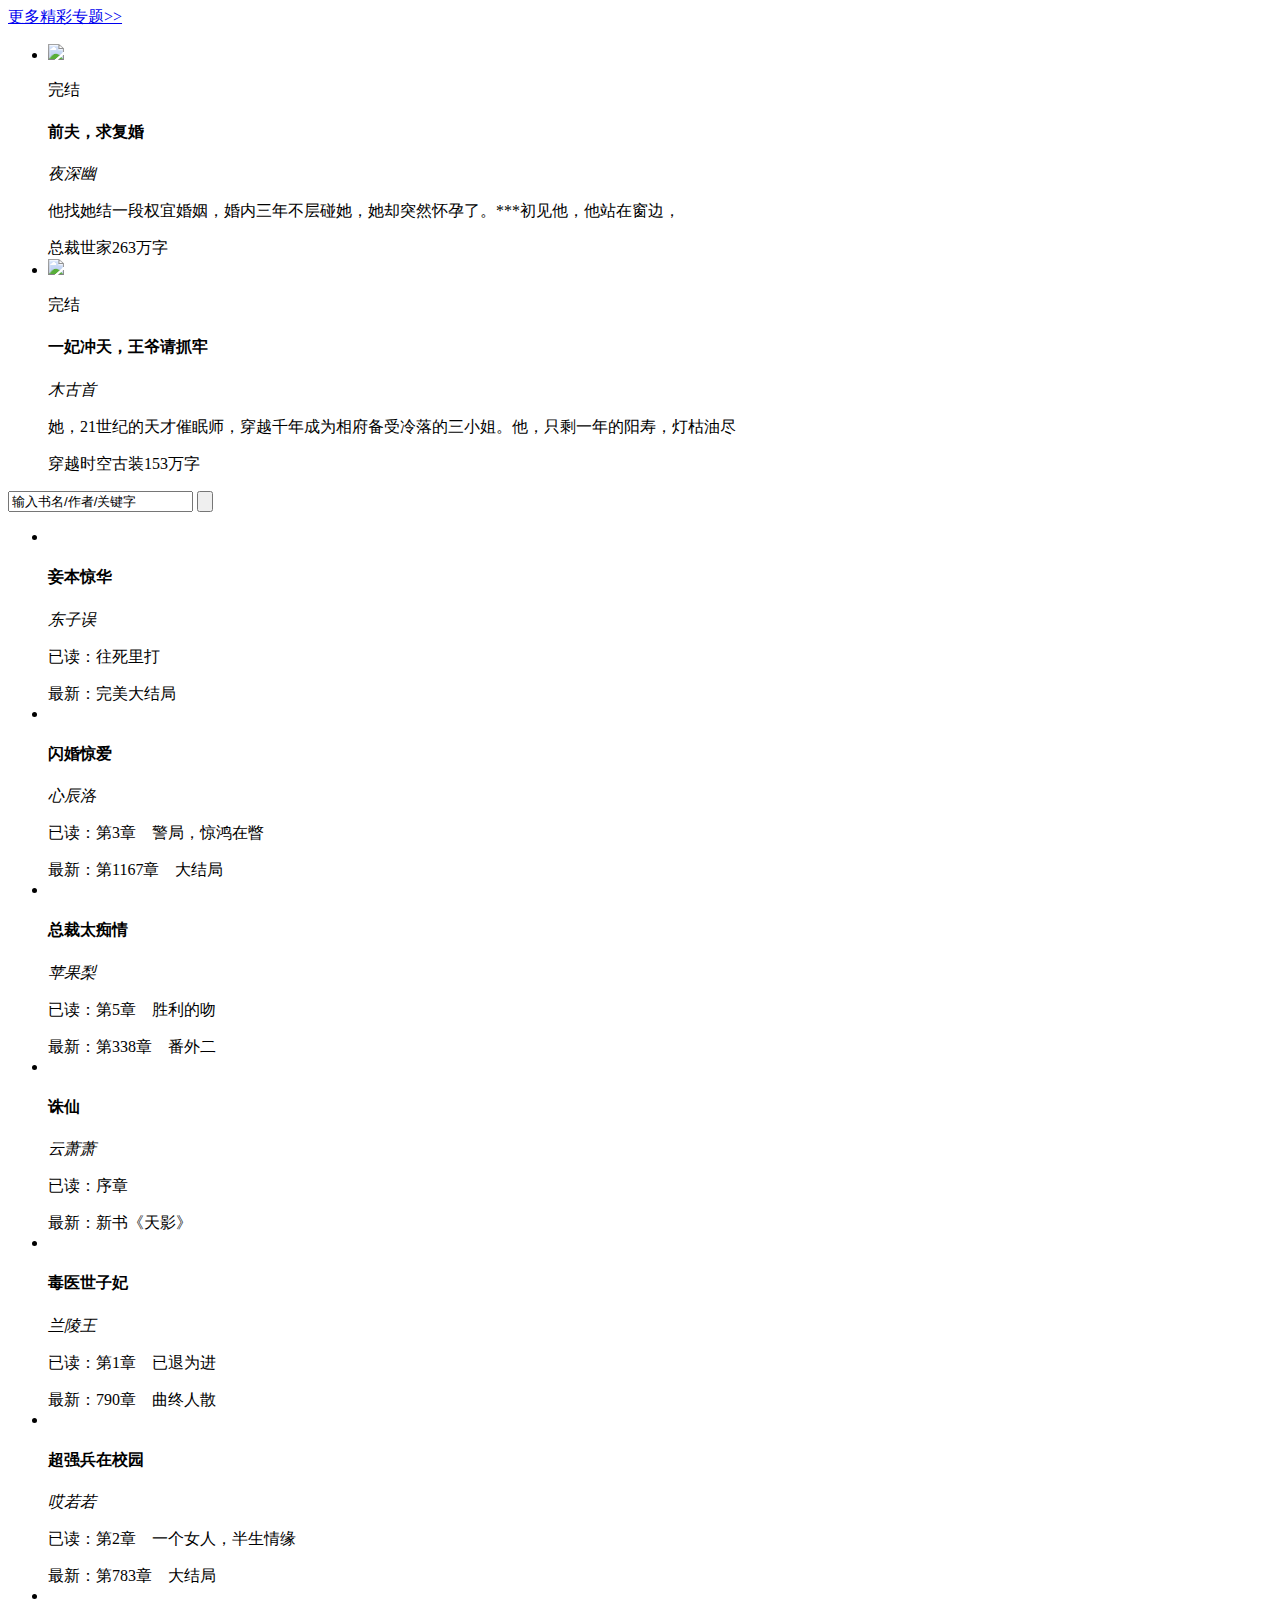
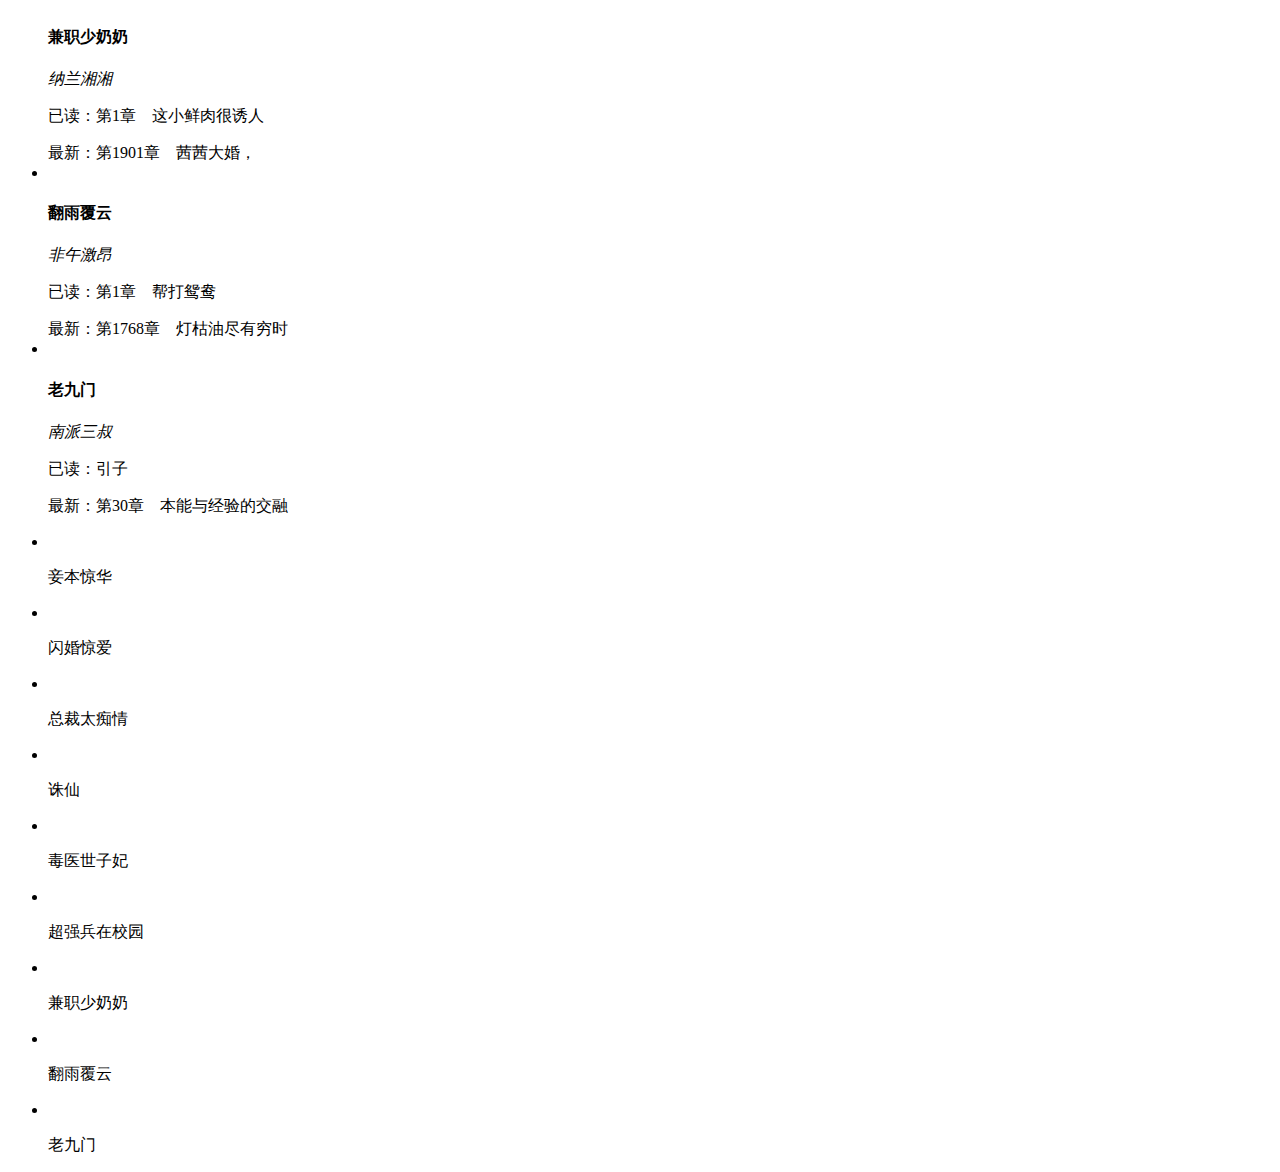
==== commit f7005bef: "index" ====
--- a/index.html
+++ b/index.html
@@ -222,7 +222,7 @@
 									<div class="font fl">
 										<h4 class="subtitle">我的绝色美女老婆</h4>
 										<em class="author">无三爻</em>
-										<p class="info">战狼之王被国际通缉，被迫回归都市，做起一名小保镖。“喂......，总裁大人，我可是一个又尊严...”</p>
+										<p class="info">战狼之王被国际通缉，被迫回归都市，做一名小保镖。“喂......，总裁大人，我可是一个又尊严...”</p>
 										<span class="label">都市生活</span><span class="label">240万字</span>
 									</div>
 								</li>
